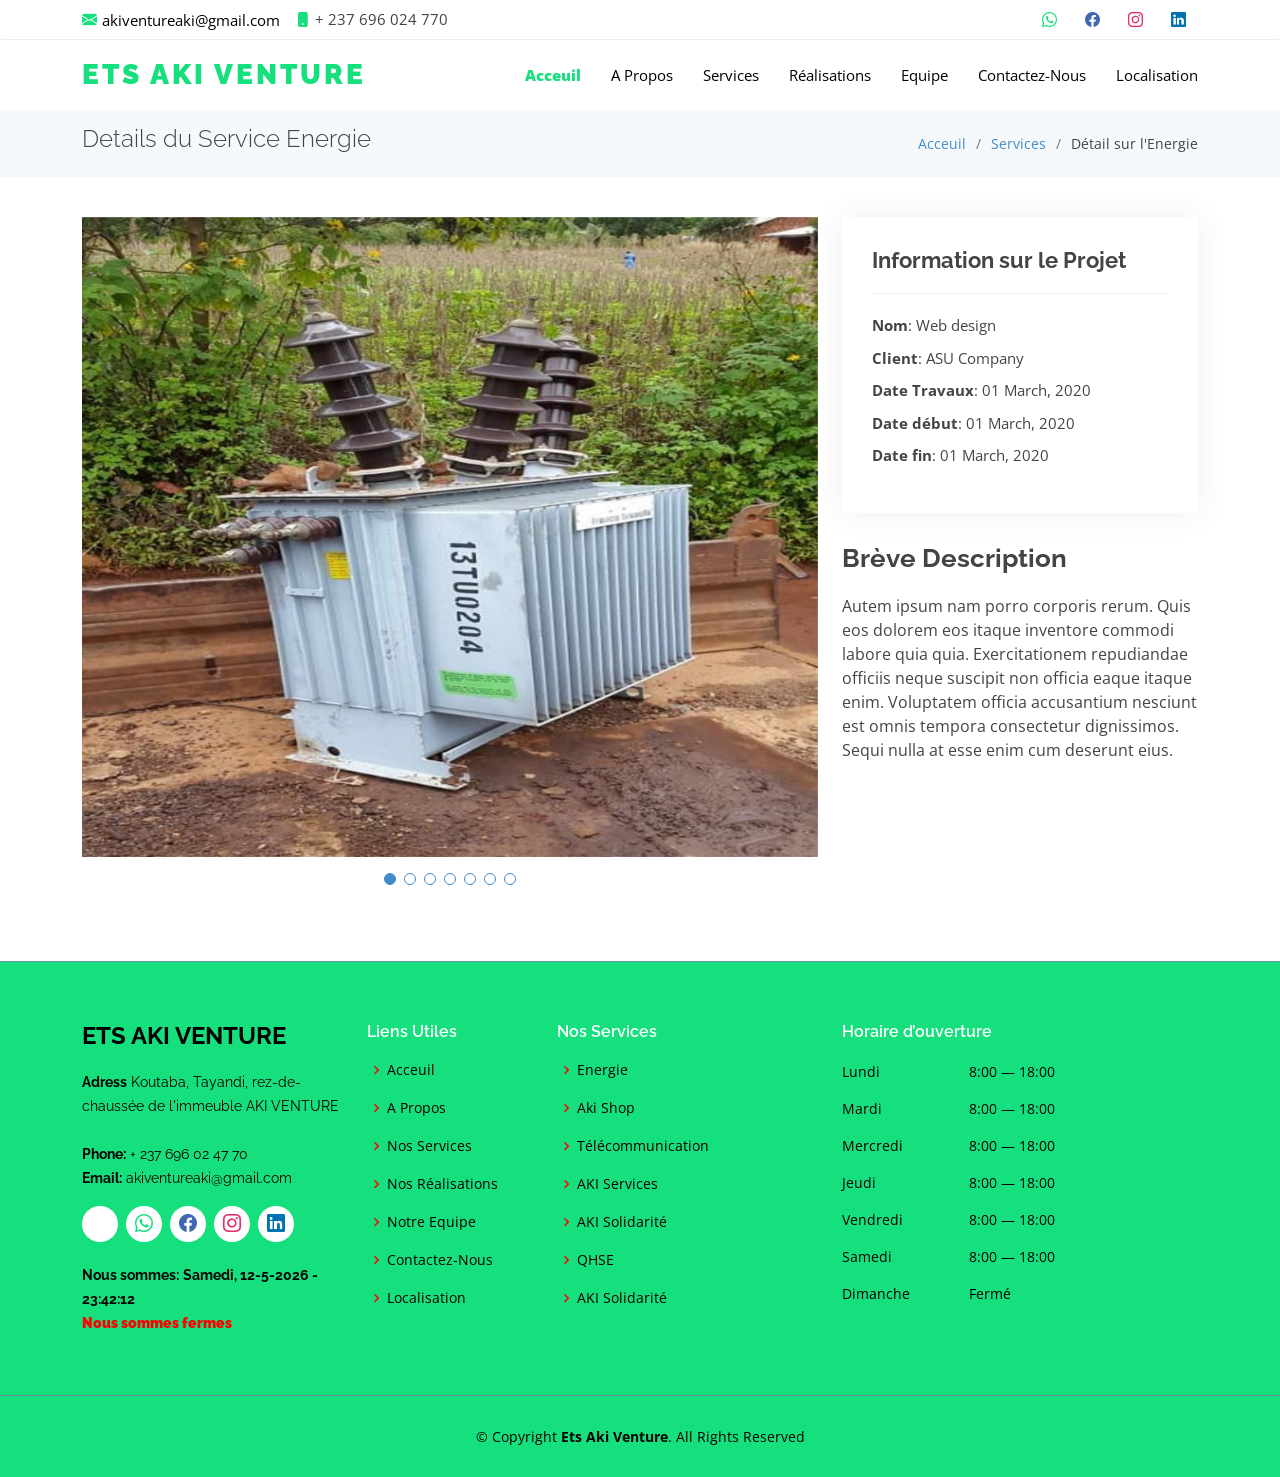
==== portfolio-details.html @ 8163f85f "Version 1 : First commit to initialise the projct to the repository" ====
<!DOCTYPE html>
<html lang="en">

<head>
  <meta charset="utf-8">
  <meta content="width=device-width, initial-scale=1.0" name="viewport">

  <title>Portfolio Details - Mamba Bootstrap Template</title>
  <meta content="" name="description">
  <meta content="" name="keywords">

  <!-- Favicons -->
  <link href="assets/img/favicon.png" rel="icon">
  <link href="assets/img/apple-touch-icon.png" rel="apple-touch-icon">

  <!-- Google Fonts -->
  <link href="https://fonts.googleapis.com/css?family=Open+Sans:300,300i,400,400i,600,600i,700,700i|Raleway:300,300i,400,400i,600,600i,700,700i,900" rel="stylesheet">

  <!-- Vendor CSS Files -->
  <link href="assets/vendor/animate.css/animate.min.css" rel="stylesheet">
  <link href="assets/vendor/aos/aos.css" rel="stylesheet">
  <link href="assets/vendor/bootstrap/css/bootstrap.min.css" rel="stylesheet">
  <link href="assets/vendor/bootstrap-icons/bootstrap-icons.css" rel="stylesheet">
  <link href="assets/vendor/boxicons/css/boxicons.min.css" rel="stylesheet">
  <link href="assets/vendor/glightbox/css/glightbox.min.css" rel="stylesheet">
  <link href="assets/vendor/swiper/swiper-bundle.min.css" rel="stylesheet">

  <!-- Template Main CSS File -->
  <link href="assets/css/style.css" rel="stylesheet">

  <!-- =======================================================
  * Template Name: Mamba
  * Updated: Jul 27 2023 with Bootstrap v5.3.1
  * Template URL: https://bootstrapmade.com/mamba-one-page-bootstrap-template-free/
  * Author: BootstrapMade.com
  * License: https://bootstrapmade.com/license/
  ======================================================== -->
</head>

<body>

<!-- ======= Top Bar ======= -->
<section id="topbar" class="d-flex align-items-center">
  <div class="container d-flex justify-content-center justify-content-md-between">
    <div class="contact-info d-flex align-items-center">
      <i class="bi bi-envelope-fill"></i><a href="mailto:akiventureaki@gmail.com">akiventureaki@gmail.com</a>
      <i class="bi bi-phone-fill phone-icon"></i>+ 237 696 024 770
    </div>
    <div class="social-links d-none d-md-block">
      <a href="https://wa.me/2376960247708" class="whatsapp"><i class="bi bi-whatsapp"></i></a>
      <a href="https://web.facebook.com/profile.php?id=100063569242002&_rdc=1&_rdr" class="facebook"><i class="bi bi-facebook"></i></a>
      <a href="#" class="instagram"><i class="bi bi-instagram"></i></a>
      <a href="https://www.linkedin.com/in/ibrahim-abdoulkadiri-b8015a106/?originalSubdomain=cm" class="linkedin"><i class="bi bi-linkedin"></i></i></a>
    </div>
  </div>
</section>

<!-- ======= Header ======= -->
<header id="header" class="d-flex align-items-center">
  <div class="container d-flex align-items-center">

    <div class="logo me-auto">
      <h1><a href="index.html">ETS AKI VENTURE</a></h1>
      <!-- Uncomment below if you prefer to use an image logo -->
      <!-- <a href="index.html"><img src="assets/img/logo.png" alt="" class="img-fluid"></a>-->
    </div>

    <nav id="navbar" class="navbar">
      <ul>
        <li><a class="nav-link scrollto active" href="index.html#hero">Acceuil</a></li>
        <li><a class="nav-link scrollto" href="index.html#about">A Propos</a></li>
        <li><a class="nav-link scrollto" href="index.html#services">Services</a></li>
        <li><a class="nav-link scrollto" href="index.html#portfolio">Réalisations</a></li>
        <li><a class="nav-link scrollto" href="index.html#team">Equipe</a></li>
        <li><a class="nav-link scrollto" href="index.html#contact">Contactez-Nous</a></li>
        <li><a class="nav-link scrollto" href="index.html#localisation">Localisation</a></li>
      </ul>
      <i class="bi bi-list mobile-nav-toggle"></i>
    </nav><!-- .navbar -->

  </div>
</header><!-- End Header -->

  <main id="main">

    <!-- ======= Breadcrumbs Section ======= -->
    <section class="breadcrumbs">
      <div class="container">

        <div class="d-flex justify-content-between align-items-center">
          <h2>Details du Service Energie</h2>
          <ol>
            <li><a href="index.html#hero">Acceuil</a></li>
            <li><a href="index.html#services">Services</a></li>
            <li>Détail sur l'Energie</li>
          </ol>
        </div>

      </div>
    </section><!-- Breadcrumbs Section -->

    <!-- ======= Portfolio Details Section ======= -->
    <section id="portfolio-details" class="portfolio-details">
      <div class="container" data-aos="fade-up">

        <div class="row gy-4">

          <div class="col-lg-8">
            <div class="portfolio-details-slider swiper">
              <div class="swiper-wrapper align-items-center">

                <div class="swiper-slide">
                  <img src="assets/img/details/elect7.jpg" alt="">
                </div>

                <div class="swiper-slide">
                  <img src="assets/img/details/elect1.jpg" alt="">
                </div>

                <div class="swiper-slide">
                  <img src="assets/img/details/elect2.jpg" alt="">
                </div>

                <div class="swiper-slide">
                  <img src="assets/img/details/elect3.jpg" alt="">
                </div>

                <div class="swiper-slide">
                  <img src="assets/img/details/elect4.jpg" alt="">
                </div>

                <div class="swiper-slide">
                  <img src="assets/img/details/elect5.jpg" alt="">
                </div>

                <div class="swiper-slide">
                  <img src="assets/img/details/elect6.jpg" alt="">
                </div>

              </div>
              <div class="swiper-pagination"></div>
            </div>
          </div>

          <div class="col-lg-4">
            <div class="portfolio-info">
              <h3>Information sur le Projet</h3>
              <ul>
                <li><strong>Nom</strong>: Web design</li>
                <li><strong>Client</strong>: ASU Company</li>
                <li><strong>Date Travaux</strong>: 01 March, 2020</li>
                <li><strong>Date début</strong>: 01 March, 2020</li>
                <li><strong>Date fin</strong>: 01 March, 2020</li>
              </ul>
            </div>
            <div class="portfolio-description">
              <h2>Brève Description</h2>
              <p>
                Autem ipsum nam porro corporis rerum. Quis eos dolorem eos itaque inventore commodi labore quia quia. Exercitationem repudiandae officiis neque suscipit non officia eaque itaque enim. Voluptatem officia accusantium nesciunt est omnis tempora consectetur dignissimos. Sequi nulla at esse enim cum deserunt eius.
              </p>
            </div>
          </div>

        </div>

      </div>
    </section><!-- End Portfolio Details Section -->

  </main><!-- End #main -->

<!-- ======= Footer ======= -->
<footer id="footer">
  <div class="footer-top">
    <div class="container">
      <div class="row">

        <div class="col-lg-3 col-md-6 footer-info">
          <h3>ETS AKI VENTURE</h3>
          <p>
            <strong>Adress</strong> Koutaba, Tayandi, rez-de-chaussée de l'immeuble AKI VENTURE<br><br>
            <strong>Phone:</strong> + 237 696 02 47 70<br>
            <strong>Email:</strong> akiventureaki@gmail.com<br>
          </p>
          <div class="social-links mt-3">
            <a href="#" class="twitter"><i class="bx bxl-iconpark-security"></i></a>
            <a href="https://wa.me/2376960247708" class="whatsapp"><i class="bi bi-whatsapp"></i></a>
            <a href="https://web.facebook.com/profile.php?id=100063569242002&_rdc=1&_rdr" class="facebook"><i class="bi bi-facebook"></i></a>
            <a href="#" class="instagram"><i class="bi bi-instagram"></i></a>
            <a href="https://www.linkedin.com/in/ibrahim-abdoulkadiri-b8015a106/?originalSubdomain=cm" class="linkedin"><i class="bi bi-linkedin"></i></i></a>
          </div></br>


          <div class="social-links d-none d-md-block">
            
          </div>



          <p>
            <strong>Nous sommes:</strong> <span id='ct' style="font-weight: 700;"></span></b>
            <span id='status' style="font-weight: 900;"></span>
        </p>
        </div>

        <div class="col-lg-2 col-md-6 footer-links">
          <h4>Liens Utiles</h4>
          <ul>
            <li><i class="bx bx-chevron-right"></i> <a href="#hero">Acceuil</a></li>
            <li><i class="bx bx-chevron-right"></i> <a href="#about">A Propos</a></li>
            <li><i class="bx bx-chevron-right"></i> <a href="#services">Nos Services</a></li>
            <li><i class="bx bx-chevron-right"></i> <a href="#portfolio">Nos Réalisations</a></li>
            <li><i class="bx bx-chevron-right"></i> <a href="#team">Notre Equipe</a></li>
            <li><i class="bx bx-chevron-right"></i> <a href="#contact">Contactez-Nous</a></li>
            <li><i class="bx bx-chevron-right"></i> <a href="#localisation">Localisation</a></li>
          </ul>
        </div>

        <div class="col-lg-3 col-md-6 footer-links">
          <h4>Nos Services</h4>
          <ul>
            <li><i class="bx bx-chevron-right"></i> <a href="#services">Energie</a></li>
            <li><i class="bx bx-chevron-right"></i> <a href="#services">Aki Shop</a></li>
            <li><i class="bx bx-chevron-right"></i> <a href="#services">Télécommunication</a></li>
            <li><i class="bx bx-chevron-right"></i> <a href="#services">AKI Services</a></li>
            <li><i class="bx bx-chevron-right"></i> <a href="#services">AKI Solidarité</a></li>
            <li><i class="bx bx-chevron-right"></i> <a href="#services">QHSE</a></li>
            <li><i class="bx bx-chevron-right"></i> <a href="#services">AKI Solidarité</a></li>
          </ul>
        </div>

        <div class="col-lg-4 col-md-6 footer-horaire">
          <h4>Horaire d’ouverture</h4>
          <div class="row">
            <div class="col-4 col-sm-4 col-md-4 col-lg-4">
                <p>Lundi</p>
                <p>Mardi</p>
                <p>Mercredi</p>
                <p>Jeudi</p>
                <p>Vendredi</p>
                <p>Samedi</p>
                <p>Dimanche</p>

            </div>
            <div class="col-8 col-sm-8 col-md-8 col-lg-8">
                <p>8:00 — 18:00</p>
                <p>8:00 — 18:00</p>
                <p>8:00 — 18:00</p>
                <p>8:00 — 18:00</p>
                <p>8:00 — 18:00</p>
                <p>8:00 — 18:00</p>
                <p>Fermé</p>
            </div>
        </div>

        </div>

      </div>
    </div>
  </div>

  <div class="container">
    <div class="copyright">
      &copy; Copyright <strong><span>Ets Aki Venture</span></strong>. All Rights Reserved
    </div>
    
  </div>
</footer><!-- End Footer -->

  <a href="#" class="back-to-top d-flex align-items-center justify-content-center"><i class="bi bi-arrow-up-short"></i></a>

  <!-- Vendor JS Files -->
  <script src="assets/vendor/purecounter/purecounter_vanilla.js"></script>
  <script src="assets/vendor/aos/aos.js"></script>
  <script src="assets/vendor/bootstrap/js/bootstrap.bundle.min.js"></script>
  <script src="assets/vendor/glightbox/js/glightbox.min.js"></script>
  <script src="assets/vendor/isotope-layout/isotope.pkgd.min.js"></script>
  <script src="assets/vendor/swiper/swiper-bundle.min.js"></script>
  <script src="assets/vendor/php-email-form/validate.js"></script>

  <!-- Template Main JS File -->
  <script src="assets/js/main.js"></script>

</body>

</html>
---- assets/css/style.css ----
/**
* Template Name: Mamba
* Updated: Jul 27 2023 with Bootstrap v5.3.1
* Template URL: https://bootstrapmade.com/mamba-one-page-bootstrap-template-free/
* Author: BootstrapMade.com
* License: https://bootstrapmade.com/license/
*/

/*--------------------------------------------------------------
# General
--------------------------------------------------------------*/
body {
  font-family: "Open Sans", sans-serif;
  color: #444;
}

a {
  color: #428bca;
  text-decoration: none;
}

a:hover {
  color: #9eccf4;
  text-decoration: none;
}

h1,
h2,
h3,
h4,
h5,
h6,
.font-primary {
  font-family: "Raleway", sans-serif;
}


/*--------------------------------------------------------------
# Back to top button
--------------------------------------------------------------*/
.back-to-top {
  position: fixed;
  visibility: hidden;
  opacity: 0;
  right: 15px;
  bottom: 15px;
  z-index: 99999;
  background: #16DF7E;
  width: 40px;
  height: 40px;
  border-radius: 4px;
  transition: all 0.4s;
}

.back-to-top i {
  font-size: 24px;
  color: #fff;
  line-height: 0;
}

.back-to-top:hover {
  background: #629fd3;
  color: #fff;
}

.back-to-top.active {
  visibility: visible;
  opacity: 1;
}

/*--------------------------------------------------------------
# Disable aos animation delay on mobile devices
--------------------------------------------------------------*/
@media screen and (max-width: 768px) {
  [data-aos-delay] {
    transition-delay: 0 !important;
  }
}

/*--------------------------------------------------------------
# Top Bar
--------------------------------------------------------------*/
#topbar {
  background: #fff;
  border-bottom: 1px solid #eee;
  font-size: 15px;
  height: 40px;
  padding: 0;
}

#topbar .contact-info a {
  line-height: 0;
  color: #000000;
  transition: 0.3s;
}

#topbar .contact-info a:hover {
  color: #428bca;
}

#topbar .contact-info i {
  color: #16DF7E;
  line-height: 0;
  margin-right: 5px;
}

#topbar .contact-info .phone-icon {
  margin-left: 15px;
}

#topbar .social-links a {
  padding: 4px 12px;
  display: inline-block;
  line-height: 1px;
  transition: 0.3s;
}


#topbar .social-links a .bi-whatsapp{
  color: #16DF7E;
}

#topbar .social-links a .bi-facebook{
  color: #4267B2;
}

#topbar .social-links a .bi-linkedin{
  color: #0072b1;
}

#topbar .social-links a .bi-instagram{
  color: #E1306C;
}
#topbar .social-links a:hover i{
  color: #428bca;
}

/*--------------------------------------------------------------
# Header
--------------------------------------------------------------*/
#header {
  height: 70px;
  background: #fff;
  z-index: 997;
  box-shadow: 0px 5px 15px 0px rgba(0, 0, 0, 0.06);
}

#header .logo h1 {
  font-size: 28px;
  margin: 0;
  padding: 10px 0;
  line-height: 1;
  font-weight: 900;
  letter-spacing: 3px;
  text-transform: uppercase;
}

#header .logo h1 a,
#header .logo h1 a:hover {
  color: #16DF7E;
  text-decoration: none;
}

#header .logo img {
  padding: 0;
  margin: 0;
  max-height: 40px;
}

.scrolled-offset {
  margin-top: 70px;
}

/*--------------------------------------------------------------
# Navigation Menu
--------------------------------------------------------------*/
/**
* Desktop Navigation 
*/
.navbar {
  padding: 0;
}

.navbar ul {
  margin: 0;
  padding: 0;
  display: flex;
  list-style: none;
  align-items: center;
}

.navbar li {
  position: relative;
}

.navbar a,
.navbar a:focus {
  display: flex;
  align-items: center;
  justify-content: space-between;
  padding: 10px 0 10px 30px;
  font-family: "Open Sans", sans-serif;
  font-size: 15px;
  color: black;
  white-space: nowrap;
  transition: 0.3s;
}

.navbar a i,
.navbar a:focus i {
  font-size: 12px;
  line-height: 0;
  margin-left: 5px;
}

.navbar a:hover,
.navbar .active,
.navbar .active:focus,
.navbar li:hover>a {
  color: #16DF7E;
  font-weight: 900;
}

.navbar .dropdown ul {
  display: block;
  position: absolute;
  left: 14px;
  top: 100%;
  margin: 0;
  padding: 10px 0;
  z-index: 99;
  opacity: 0;
  visibility: hidden;
  background: #fff;
  box-shadow: 0px 0px 30px rgba(127, 137, 161, 0.25);
  transition: 0.3s;
}

.navbar .dropdown ul li {
  min-width: 200px;
}

.navbar .dropdown ul a {
  padding: 10px 20px;
  text-transform: none;
}

.navbar .dropdown ul a i {
  font-size: 12px;
}

.navbar .dropdown ul a:hover,
.navbar .dropdown ul .active:hover,
.navbar .dropdown ul li:hover>a {
  color: #428bca;
}

.navbar .dropdown:hover>ul {
  opacity: 1;
  visibility: visible;
}

.navbar .dropdown .dropdown ul {
  top: 0;
  left: calc(100% - 30px);
  visibility: hidden;
}

.navbar .dropdown .dropdown:hover>ul {
  opacity: 1;
  top: 0;
  left: 100%;
  visibility: visible;
}

@media (max-width: 1366px) {
  .navbar .dropdown .dropdown ul {
    left: -90%;
  }

  .navbar .dropdown .dropdown:hover>ul {
    left: -100%;
  }
  #header .navbar .active,
  #header .navbar .active:focus{
    color: #16DF7E;
  }
}

/**
* Mobile Navigation 
*/
.mobile-nav-toggle {
  color: #1f3548;
  font-size: 28px;
  cursor: pointer;
  display: none;
  line-height: 0;
  transition: 0.5s;
}

.mobile-nav-toggle.bi-x {
  color: #fff;
}

@media (max-width: 991px) {
  .mobile-nav-toggle {
    display: block;
  }

  .navbar ul {
    display: none;
  }
}

.navbar-mobile {
  position: fixed;
  overflow: hidden;
  top: 0;
  right: 0;
  left: 0;
  bottom: 0;
  background: rgba(31, 53, 72, 0.9);
  transition: 0.3s;
  z-index: 998;
}

.navbar-mobile .mobile-nav-toggle {
  position: absolute;
  top: 15px;
  right: 15px;
}

.navbar-mobile ul {
  display: block;
  position: absolute;
  top: 55px;
  right: 15px;
  bottom: 15px;
  left: 15px;
  padding: 10px 0;
  background-color: #fff;
  overflow-y: auto;
  transition: 0.3s;
}

.navbar-mobile a,
.navbar-mobile a:focus {
  padding: 10px 20px;
  font-size: 15px;
  color: #1f3548;
}

.navbar-mobile a:hover,
.navbar-mobile .active,
.navbar-mobile li:hover>a {
  color: #428bca;
}

.navbar-mobile .getstarted,
.navbar-mobile .getstarted:focus {
  margin: 15px;
}

.navbar-mobile .dropdown ul {
  position: static;
  display: none;
  margin: 10px 20px;
  padding: 10px 0;
  z-index: 99;
  opacity: 1;
  visibility: visible;
  background: #fff;
  box-shadow: 0px 0px 30px rgba(127, 137, 161, 0.25);
}

.navbar-mobile .dropdown ul li {
  min-width: 200px;
}

.navbar-mobile .dropdown ul a {
  padding: 10px 20px;
}

.navbar-mobile .dropdown ul a i {
  font-size: 12px;
}

.navbar-mobile .dropdown ul a:hover,
.navbar-mobile .dropdown ul .active:hover,
.navbar-mobile .dropdown ul li:hover>a {
  color: #428bca;
}

.navbar-mobile .dropdown>.dropdown-active {
  display: block;
}

/*--------------------------------------------------------------
# Hero Section
--------------------------------------------------------------*/
#hero {
  width: 100%;
  height: calc(100vh - 110px);
  padding: 0;
  overflow: hidden;
  background: #000;
}

#hero .carousel-item {
  width: 100%;
  height: calc(100vh - 110px);
  background-size: cover;
  background-position: top right;
  background-repeat: no-repeat;
  overflow: hidden;
}

#hero .carousel-item::before {
  content: "";
  background-color: rgba(13, 30, 45, 0.6);
  position: absolute;
  height: 100%;
  width: 100%;
  top: 0;
  right: 0;
  left: 0;
  bottom: 0;
  overflow: hidden;
}

#hero .carousel-container {
  display: flex;
  justify-content: center;
  align-items: center;
  position: absolute;
  bottom: 0;
  top: 0;
  left: 0;
  right: 0;
  overflow: hidden;
}

#hero .carousel-content {
  text-align: left;
}

@media (max-width: 992px) {

  #hero,
  #hero .carousel-item {
    height: calc(100vh - 70px);
  }

  #hero .carousel-content.container {
    padding: 0 50px;
  }
}

#hero h2 {
  /*color: #fff; default color */
  color: #16DF7E;
  margin-bottom: 30px;
  font-size: 48px;
  font-weight: 800;
}

#hero p {
  width: 80%;
  animation-delay: 0.4s;
  color: #fff;
}

#hero .carousel-inner .carousel-item {
  transition-property: opacity;
  background-position: center top;
}

#hero .carousel-inner .carousel-item,
#hero .carousel-inner .active.carousel-item-start,
#hero .carousel-inner .active.carousel-item-end {
  opacity: 0;
}

#hero .carousel-inner .active,
#hero .carousel-inner .carousel-item-next.carousel-item-start,
#hero .carousel-inner .carousel-item-prev.carousel-item-end {
  opacity: 1;
  transition: 0.5s;
}

#hero .carousel-inner .carousel-item-next,
#hero .carousel-inner .carousel-item-prev,
#hero .carousel-inner .active.carousel-item-start,
#hero .carousel-inner .active.carousel-item-end {
  left: 0;
  transform: translate3d(0, 0, 0);
}

#hero .carousel-control-prev,
#hero .carousel-control-next {
  width: 10%;
}

#hero .carousel-control-next-icon,
#hero .carousel-control-prev-icon {
  background: none;
  font-size: 48px;
  line-height: 1;
  width: auto;
  height: auto;
}

#hero .carousel-indicators li {
  list-style-type: none;
  cursor: pointer;
}

#hero .btn-get-started {
  font-family: "Raleway", sans-serif;
  font-weight: 500;
  font-size: 14px;
  letter-spacing: 1px;
  display: inline-block;
  padding: 12px 32px;
  border-radius: 5px;
  transition: 0.5s;
  line-height: 1;
  margin: 10px;
  color: #fff;
  animation-delay: 0.8s;
  border: 0;
  /*
  background: #428bca; principal display 
  */
  background: #16DF7E;
}

#hero .btn-get-started:hover {
  background: #1c5c93;
}

@media (max-width: 768px) {
  #hero h2 {
    font-size: 28px;
  }
}

@media (max-height: 500px) {

  #hero,
  #hero .carousel-item {
    height: 120vh;
  }
}

@media (min-width: 1024px) {
  #hero p {
    width: 60%;
  }

  #hero .carousel-control-prev,
  #hero .carousel-control-next {
    width: 5%;
  }
}

/*--------------------------------------------------------------
# Sections General
--------------------------------------------------------------*/
section {
  padding: 60px 0;
  overflow: hidden;
}

.section-bg {
  background-color: #f5f9fc;
}

.section-title {
  text-align: center;
  padding-bottom: 30px;
}

.section-title h2 {
  font-size: 32px;
  font-weight: 900;
  margin-bottom: 20px;
  padding-bottom: 0;
  color: #16DF7E;
}

.section-title p {
  margin-bottom: 0;
}

/*--------------------------------------------------------------
# Breadcrumbs
--------------------------------------------------------------*/
.breadcrumbs {
  padding: 15px 0;
  background-color: #f5f9fc;
  min-height: 40px;
}

.breadcrumbs h2 {
  font-size: 24px;
  font-weight: 300;
}

.breadcrumbs ol {
  display: flex;
  flex-wrap: wrap;
  list-style: none;
  padding: 0;
  margin: 0;
  font-size: 14px;
}

.breadcrumbs ol li+li {
  padding-left: 10px;
}

.breadcrumbs ol li+li::before {
  display: inline-block;
  padding-right: 10px;
  color: #6c757d;
  content: "/";
}

@media (max-width: 768px) {
  .breadcrumbs .d-flex {
    display: block !important;
  }

  .breadcrumbs ol {
    display: block;
  }

  .breadcrumbs ol li {
    display: inline-block;
  }
}

/*--------------------------------------------------------------
# About Us
--------------------------------------------------------------*/
.about {
  padding-bottom: 30px;
}

.about .container {
  box-shadow: 0 5px 25px 0 rgba(214, 215, 216, 0.6);
}

.about .video-box img {
  padding: 15px 0;
}

.about .section-title p {
  text-align: left;
  font-style: italic;
  color: #666;
}

.about .about-content {
  padding: 40px;
}

.about .icon-box+.icon-box {
  margin-top: 40px;
}

.about .icon-box .icon {
  float: left;
  display: flex;
  align-items: center;
  justify-content: center;
  width: 72px;
  height: 72px;
  background: #f1f7fb;
  border-radius: 6px;
  transition: 0.5s;
}

.about .icon-box .icon i {
  /*color: #428bca; default representation*/
  color: #16DF7E;
  font-size: 32px;
}

.about .icon-box:hover .icon {
  background: #428bca;
}

.about .icon-box:hover .icon i {
  color: #fff;
}

.about .icon-box .title {
  margin-left: 95px;
  font-weight: 700;
  margin-bottom: 10px;
  font-size: 18px;
  text-transform: uppercase;
}

.about .icon-box .title a {
  /*color: #343a40; default representation*/
  color: #16DF7E;
  transition: 0.3s;
}

.about .icon-box .title a:hover {
  color: #428bca;
}

.about .icon-box .description {
  margin-left: 95px;
  line-height: 24px;
  font-size: 14px;
}

.about .video-box {
  position: relative;
}

.about .play-btn {
  width: 94px;
  height: 94px;
  background: radial-gradient(#428bca 50%, rgba(66, 139, 202, 0.4) 52%);
  border-radius: 50%;
  display: block;
  position: absolute;
  left: calc(50% - 47px);
  top: calc(50% - 47px);
  overflow: hidden;
}

.about .play-btn::after {
  content: "";
  position: absolute;
  left: 50%;
  top: 50%;
  transform: translateX(-40%) translateY(-50%);
  width: 0;
  height: 0;
  border-top: 10px solid transparent;
  border-bottom: 10px solid transparent;
  border-left: 15px solid #fff;
  z-index: 100;
  transition: all 400ms cubic-bezier(0.55, 0.055, 0.675, 0.19);
}

.about .play-btn::before {
  content: "";
  position: absolute;
  width: 120px;
  height: 120px;
  animation-delay: 0s;
  animation: pulsate-btn 2s;
  animation-direction: forwards;
  animation-iteration-count: infinite;
  animation-timing-function: steps;
  opacity: 1;
  border-radius: 50%;
  border: 5px solid rgba(66, 139, 202, 0.7);
  top: -15%;
  left: -15%;
  background: rgba(198, 16, 0, 0);
}

.about .play-btn:hover::after {
  border-left: 15px solid #428bca;
  transform: scale(20);
}

.about .play-btn:hover::before {
  content: "";
  position: absolute;
  left: 50%;
  top: 50%;
  transform: translateX(-40%) translateY(-50%);
  width: 0;
  height: 0;
  border: none;
  border-top: 10px solid transparent;
  border-bottom: 10px solid transparent;
  border-left: 15px solid #fff;
  z-index: 200;
  animation: none;
  border-radius: 0;
}

@keyframes pulsate-btn {
  0% {
    transform: scale(0.6, 0.6);
    opacity: 1;
  }

  100% {
    transform: scale(1, 1);
    opacity: 0;
  }
}

/*--------------------------------------------------------------
# About Lists
--------------------------------------------------------------*/
.about-lists {
  padding: 40px;
}

.about-lists .row {
  overflow: hidden;
}

.about-lists .content-item {
  padding: 40px;
  border-left: 1px solid #d9e8f4;
  border-bottom: 1px solid #d9e8f4;
  margin: -1px;
}

.about-lists .content-item span {
  display: block;
  font-size: 24px;
  font-weight: 400;
  color: #9eccf4;
}

.about-lists .content-item h4 {
  text-transform: uppercase;
  font-size: 18px;
  font-weight: 700;
  padding: 0;
  margin: 20px 0;
  color: #16DF7E;
}

.about-lists .content-item p {
  color: black;
  font-size: 15px;
  margin: 0;
  padding: 0;
}

@media (max-width: 768px) {
  .about-lists .content-item {
    padding: 40px 0;
  }
}

/*--------------------------------------------------------------
# Moment fort
--------------------------------------------------------------*/
.momentFort .map {
    width: 100%;
    height: 567px;
    background: #ffffff;
    box-shadow: rgba(0,0,0,0.35) 0 5px 15px;
}
.momentFort .map iframe{
    width: 100%;
    height: 100%;
    border: none;
}

/*--------------------------------------------------------------
# Counts
--------------------------------------------------------------*/
.counts {
  padding-bottom: 30px;
}

.counts .count-box {
  box-shadow: 0px 0 16px rgba(0, 0, 0, 0.1);
  padding: 30px;
  background: #fff;
  margin-bottom: 30px;
}

.counts .count-box i {
  display: block;
  font-size: 64px;
  margin-bottom: 15px;
}

.counts .count-box span {
  font-size: 42px;
  display: block;
  font-weight: 700;
  /*color: #1c5c93; default color*/
  color: #16DF7E;
}

.counts .count-box p {
  padding: 0;
  margin: 0;
  font-family: "Raleway", sans-serif;
  font-size: 14px;
}

/*--------------------------------------------------------------
# Services
--------------------------------------------------------------*/
.services {
  padding-bottom: 30px;
}

.services .text-start {
  list-style-type: none;
}

.services .text-start li{
  text-indent: -12px;
}

.services .text-start i{
  color: #16DF7E;
}

.services .icon-box {
  margin-bottom: 20px;
  text-align: center;
}

.services .icon a{
  display: inline-flex;
  justify-content: center;
  align-items: center;
  width: 80px;
  height: 80px;
  margin-bottom: 20px;
  background: #fff;
  border-radius: 50%;
  transition: 0.5s;
  /*color: #428bca;default color*/
  color: #16DF7E;
  box-shadow: 0px 0 25px rgba(0, 0, 0, 0.15);
  overflow: hidden;
}

.services .icon a i {
  font-size: 36px;
  line-height: 0;
}

.services .icon-box:hover .icon a{
  color: #428bca;
  box-shadow: 0px 0 30px rgba(66, 139, 202, 0.5);
}

.services .title {
  font-weight: 600;
  margin-bottom: 15px;
  font-size: 18px;
  position: relative;
  padding-bottom: 15px;
}

.services .title a {
  color: #444;
  transition: 0.3s;
}

.services .title a:hover {
  color: #428bca;
}

.services .title::after {
  content: "";
  position: absolute;
  display: block;
  width: 50px;
  height: 2px;
  background: #16DF7E;
  bottom: 0;
  left: calc(50% - 25px);
}

.services .description {
  line-height: 24px;
  font-size: 14px;
}


/*--------------------------------------------------------------
# Our Portfolio
--------------------------------------------------------------*/
.portfolio .portfolio-item {
  margin-bottom: 30px;
}

.portfolio #portfolio-flters {
  padding: 0;
  margin: 0 0 35px 0;
  list-style: none;
  text-align: center;
}

.portfolio #portfolio-flters li {
  cursor: pointer;
  margin: 0 15px 15px 0;
  display: inline-block;
  padding: 10px 20px;
  font-size: 12px;
  line-height: 20px;
  color: #444;
  border-radius: 4px;
  text-transform: uppercase;
  background: #fff;
  margin-bottom: 5px;
  transition: all 0.3s ease-in-out;
}

.portfolio #portfolio-flters li:hover,
.portfolio #portfolio-flters li.filter-active {
  background: #16DF7E;
  color: #fff;
}

.portfolio #portfolio-flters li:last-child {
  margin-right: 0;
}

.portfolio .portfolio-wrap {
  box-shadow: 0px 2px 12px rgba(0, 0, 0, 0.08);
  transition: 0.3s;
  position: relative;
  overflow: hidden;
}

.portfolio .portfolio-wrap img {
  transition: 0.3s;
  width: 100%;
  height: 450px;
}

.portfolio .portfolio-wrap .portfolio-info {
  display: flex;
  justify-content: center;
  align-items: center;
  flex-direction: column;
  opacity: 0;
  position: absolute;
  bottom: 0;
  top: 0;
  left: 0;
  right: 0;
  transition: 0.3s;
  text-align: center;
  background: rgba(31, 53, 72, 0.6);
  padding-bottom: 30px;
}

.portfolio .portfolio-wrap .portfolio-info h4 {
  font-size: 20px;
  color: #fff;
  font-weight: 600;
}

.portfolio .portfolio-wrap .portfolio-info p {
  color: #fff;
  font-size: 14px;
  text-transform: uppercase;
}

.portfolio .portfolio-wrap .portfolio-info a {
  color: #428bca;
  margin: 0 4px;
  line-height: 0;
  background-color: #fff;
  border-radius: 50px;
  text-align: center;
  width: 36px;
  height: 36px;
  display: inline-flex;
  align-items: center;
  justify-content: center;
  transition: 0.3s;
}

.portfolio .portfolio-wrap .portfolio-info a i {
  font-size: 22px;
  line-height: 0;
}

.portfolio .portfolio-wrap .portfolio-info a:hover {
  background: #428bca;
  color: #fff;
}

.portfolio .portfolio-wrap:hover {
  box-shadow: 0px 4px 14px rgba(0, 0, 0, 0.16);
}

.portfolio .portfolio-wrap:hover .portfolio-info {
  opacity: 1;
  padding-bottom: 0;
}

.portfolio .portfolio-wrap:hover img {
  transform: scale(1.1);
}

/*--------------------------------------------------------------
# Portfolio Details
--------------------------------------------------------------*/
.portfolio-details {
  padding-top: 40px;
}

.portfolio-details .portfolio-details-slider img {
  max-width: 100%;
  max-height: 100%;
  margin: auto;
  display: block;
  width: 100%;
  height: 640px;
  cursor: pointer;
}

.portfolio-details .portfolio-details-slider .swiper-pagination {
  margin-top: 20px;
  position: relative;
}

.portfolio-details .portfolio-details-slider .swiper-pagination .swiper-pagination-bullet {
  width: 12px;
  height: 12px;
  background-color: #fff;
  opacity: 1;
  border: 1px solid #428bca;
}

.portfolio-details .portfolio-details-slider .swiper-pagination .swiper-pagination-bullet-active {
  background-color: #428bca;
}

.portfolio-details .portfolio-info {
  padding: 30px;
  box-shadow: 0px 0 30px rgba(31, 53, 72, 0.08);
}

.portfolio-details .portfolio-info h3 {
  font-size: 22px;
  font-weight: 700;
  margin-bottom: 20px;
  padding-bottom: 20px;
  border-bottom: 1px solid #eee;
}

.portfolio-details .portfolio-info ul {
  list-style: none;
  padding: 0;
  font-size: 15px;
}

.portfolio-details .portfolio-info ul li+li {
  margin-top: 10px;
}

.portfolio-details .portfolio-description {
  padding-top: 30px;
}

.portfolio-details .portfolio-description h2 {
  font-size: 26px;
  font-weight: 700;
  margin-bottom: 20px;
}

.portfolio-details .portfolio-description p {
  padding: 0;
}

/*--------------------------------------------------------------
# Our Team
--------------------------------------------------------------*/
.team {
  background: #fff;
  padding: 60px 0 30px 0;
}

.team .member {
  text-align: center;
  margin-bottom: 80px;
  position: relative;
}

.team .member .pic {
  border-radius: 4px;
  overflow: hidden;
}

.team .member img {
  transition: all ease-in-out 0.4s;
  width: 100%;
  height: 300px;
}

.team .member:hover img {
  transform: scale(1.1);
}

.team .member .member-info {
  position: absolute;
  bottom: -48px;
  left: 20px;
  right: 20px;
  background: linear-gradient(360deg, rgb(92, 118, 141) 0%, rgba(92, 118, 141, 0.9) 35%, rgba(140, 167, 191, 0.8) 100%);
  padding: 15px 0;
  border-radius: 4px;
}

.team .member h4 {
  font-weight: 700;
  margin-bottom: 10px;
  font-size: 16px;
  color: #fff;
  position: relative;
  padding-bottom: 10px;
}

.team .member h4::after {
  content: "";
  position: absolute;
  display: block;
  width: 50px;
  height: 1px;
  background: #fff;
  bottom: 0;
  left: calc(50% - 25px);
}

.team .member span {
  font-style: italic;
  display: block;
  font-size: 13px;
  color: #fff;
}

.team .member .social {
  margin-top: 15px;
}

.team .member .social a {
  transition: color 0.3s;
  color: #fff;
}

.team .member .social a:hover {
  color: #9eccf4;
}

.team .member .social i {
  font-size: 16px;
  margin: 0 2px;
}

@media (max-width: 992px) {
  .team .member {
    margin-bottom: 100px;
  }
}

/*--------------------------------------------------------------
# Localisation
--------------------------------------------------------------*/
.localisation .map {
  width: 100%;
  height: 500px;
  background: #ffffff;
  box-shadow: rgba(0,0,0,0.35) 0 5px 15px;
}
.localisation .map iframe{
  width: 100%;
  height: 100%;
  border: none;
}

/*--------------------------------------------------------------
# Contact Us
--------------------------------------------------------------*/
.contact .info-box {
  color: #444;
  text-align: center;
  box-shadow: 0 0 30px rgba(214, 215, 216, 0.6);
  padding: 20px 0 30px 0;
  margin-bottom: 30px;
  width: 100%;
}

.contact .info-box i {
  font-size: 32px;
  color: #16DF7E;
  border-radius: 50%;
  padding: 8px;
  border: 2px dotted #9eccf4;
}

.contact .info-box h3 {
  font-size: 20px;
  color: #666;
  font-weight: 700;
  margin: 10px 0;
}

.contact .info-box p {
  padding: 0;
  line-height: 24px;
  font-size: 14px;
  margin-bottom: 0;
}

.contact .php-email-form {
  box-shadow: 0 0 30px rgba(214, 215, 216, 0.6);
  padding: 30px;
}

.contact .php-email-form .error-message {
  display: none;
  color: #fff;
  background: #ed3c0d;
  text-align: left;
  padding: 15px;
  font-weight: 600;
}

.contact .php-email-form .error-message br+br {
  margin-top: 25px;
}

.contact .php-email-form .sent-message {
  display: none;
  color: #fff;
  background: #18d26e;
  text-align: center;
  padding: 15px;
  font-weight: 600;
}

.contact .php-email-form .loading {
  display: none;
  background: #fff;
  text-align: center;
  padding: 15px;
}

.contact .php-email-form .loading:before {
  content: "";
  display: inline-block;
  border-radius: 50%;
  width: 24px;
  height: 24px;
  margin: 0 10px -6px 0;
  border: 3px solid #18d26e;
  border-top-color: #eee;
  animation: animate-loading 1s linear infinite;
}

.contact .php-email-form .form-group {
  margin-bottom: 20px;
}

.contact .php-email-form input,
.contact .php-email-form textarea {
  border-radius: 0;
  box-shadow: none;
  font-size: 14px;
}

.contact .php-email-form input::focus,
.contact .php-email-form textarea::focus {
  background-color: #428bca;
}

.contact .php-email-form input {
  padding: 10px 15px;
}

.contact .php-email-form textarea {
  padding: 12px 15px;
}

.contact .php-email-form button[type=submit] {
  background: #16DF7E;
  border: 0;
  padding: 10px 30px;
  color: #fff;
  transition: 0.4s;
}

.contact .php-email-form button[type=submit]:hover {
  background: #629fd3;
}

@keyframes animate-loading {
  0% {
    transform: rotate(0deg);
  }

  100% {
    transform: rotate(360deg);
  }
}

/*--------------------------------------------------------------
# Footer
--------------------------------------------------------------*/

#footer {
  background: #16DF7E;
  padding: 0 0 30px 0;
  color: black;
  font-size: 14px;
}

#footer .footer-top {
  background: #16DF7E;
  border-top: 1px solid #768fa6;
  border-bottom: 1px solid #67839c;
  padding: 60px 0 30px 0;
}

#footer .footer-top .footer-info {
  margin-bottom: 30px;
}

#footer .footer-top .footer-info h3 {
  font-size: 24px;
  margin: 0 0 20px 0;
  padding: 2px 0 2px 0;
  line-height: 1;
  font-weight: 700;
}

#footer .footer-top .footer-info p {
  font-size: 14px;
  line-height: 24px;
  margin-bottom: 0;
  font-family: "Raleway", sans-serif;
  color: black;
}

#footer .footer-top .social-links a {
  font-size: 18px;
  display: inline-block;
  background: #fff;
  color: #fff;
  line-height: 1;
  padding: 8px 0;
  margin-right: 4px;
  border-radius: 50%;
  text-align: center;
  width: 36px;
  height: 36px;
  transition: 0.3s;
}

#footer .footer-top .social-links a:hover {
  background: red;
  color: #fff;
  text-decoration: none;
}

#footer .footer-top h4 {
  font-size: 16px;
  font-weight: 600;
  color: #fff;
  position: relative;
  padding-bottom: 12px;
}

#footer .footer-top .footer-links {
  margin-bottom: 30px;
}

#footer .footer-top .footer-links ul {
  list-style: none;
  padding: 0;
  margin: 0;
}

#footer .footer-top .footer-links ul i {
  padding-right: 2px;
  color: #ff0000;
  font-size: 18px;
  line-height: 1;
}

#footer .footer-top .footer-links ul li {
  padding: 10px 0;
  display: flex;
  align-items: center;
}

#footer .footer-top .footer-links ul li:first-child {
  padding-top: 0;
}

#footer .footer-top .footer-links ul a {
  color: black;
  transition: 0.3s;
  display: inline-block;
  line-height: 1;
}

#footer .footer-top .footer-links ul a:hover {
  color: #ff0000;
}

#footer .footer-top .footer-newsletter form {
  margin-top: 30px;
  background: #fff;
  padding: 6px 10px;
  position: relative;
  border-radius: 4;
}

#footer .footer-top .footer-newsletter form input[type=email] {
  border: 0;
  padding: 4px;
  width: calc(100% - 110px);
}

#footer .footer-top .footer-newsletter form input[type=submit] {
  position: absolute;
  top: 0;
  right: 0;
  bottom: 0;
  border: 0;
  background: none;
  font-size: 16px;
  padding: 0 20px;
  background: #428bca;
  color: #fff;
  transition: 0.3s;
  border-radius: 4;
}

#footer .footer-top .footer-newsletter form input[type=submit]:hover {
  background: #5295ce;
}

#footer .copyright {
  text-align: center;
  padding-top: 30px;
}

#footer .credits {
  padding-top: 10px;
  text-align: center;
  font-size: 13px;
  color: #fff;
}

#footer .credits a {
  color: #9eccf4;
}

#footer .social-links a .bi-whatsapp{
  color: #16DF7E;
}

#footer .social-links a .bi-facebook{
  color: #4267B2;
}

#footer .social-links a .bi-twitter{
  color: #4267B2;
}
#footer .social-links a .bi-linkedin{
  color: #0072b1;
}

#footer .social-links a .bi-instagram{
  color: #E1306C;
}
#footer .social-links a:hover i{
  color: #428bca;
}
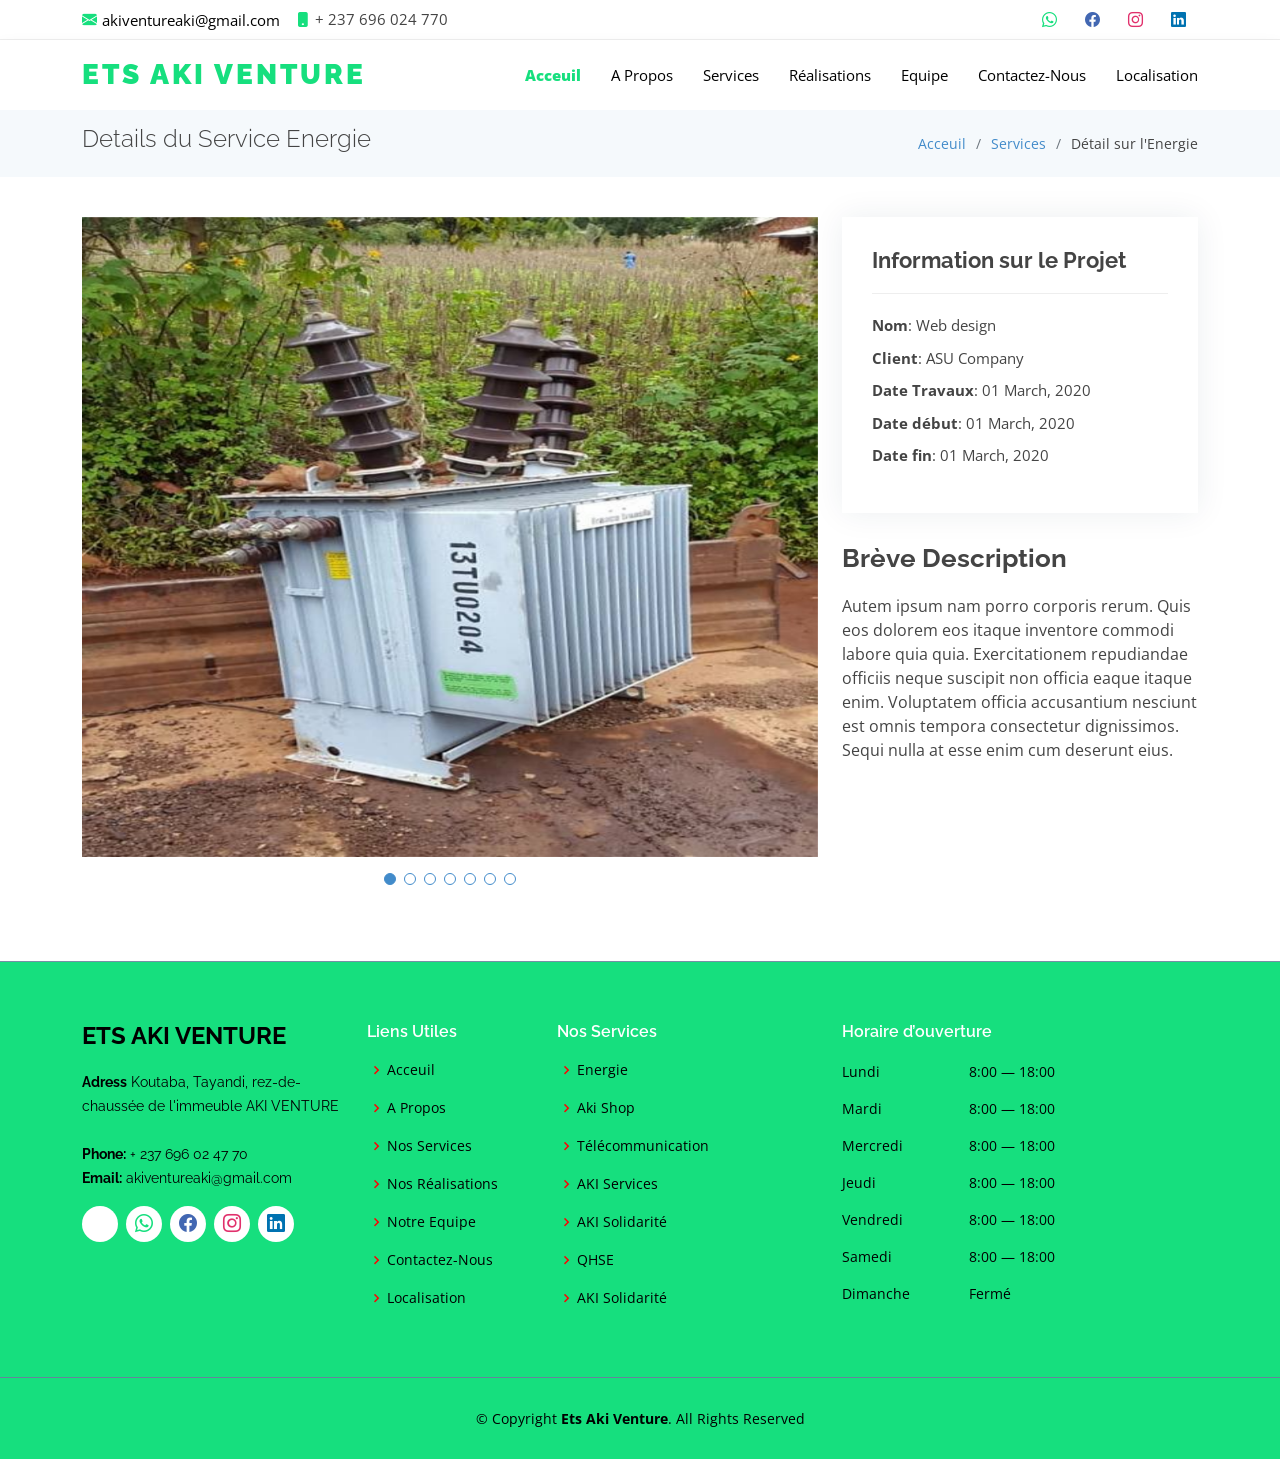
==== commit 122ef517: "Version 1 : commit :2 Change status of date" ====
--- a/portfolio-details.html
+++ b/portfolio-details.html
@@ -197,9 +197,9 @@
 
 
           <p>
-            <strong>Nous sommes:</strong> <span id='ct' style="font-weight: 700;"></span></b>
+          <!--  <strong>Nous sommes:</strong> <span id='ct' style="font-weight: 700;"></span></b>
             <span id='status' style="font-weight: 900;"></span>
-        </p>
+        </p>-->
         </div>
 
         <div class="col-lg-2 col-md-6 footer-links">
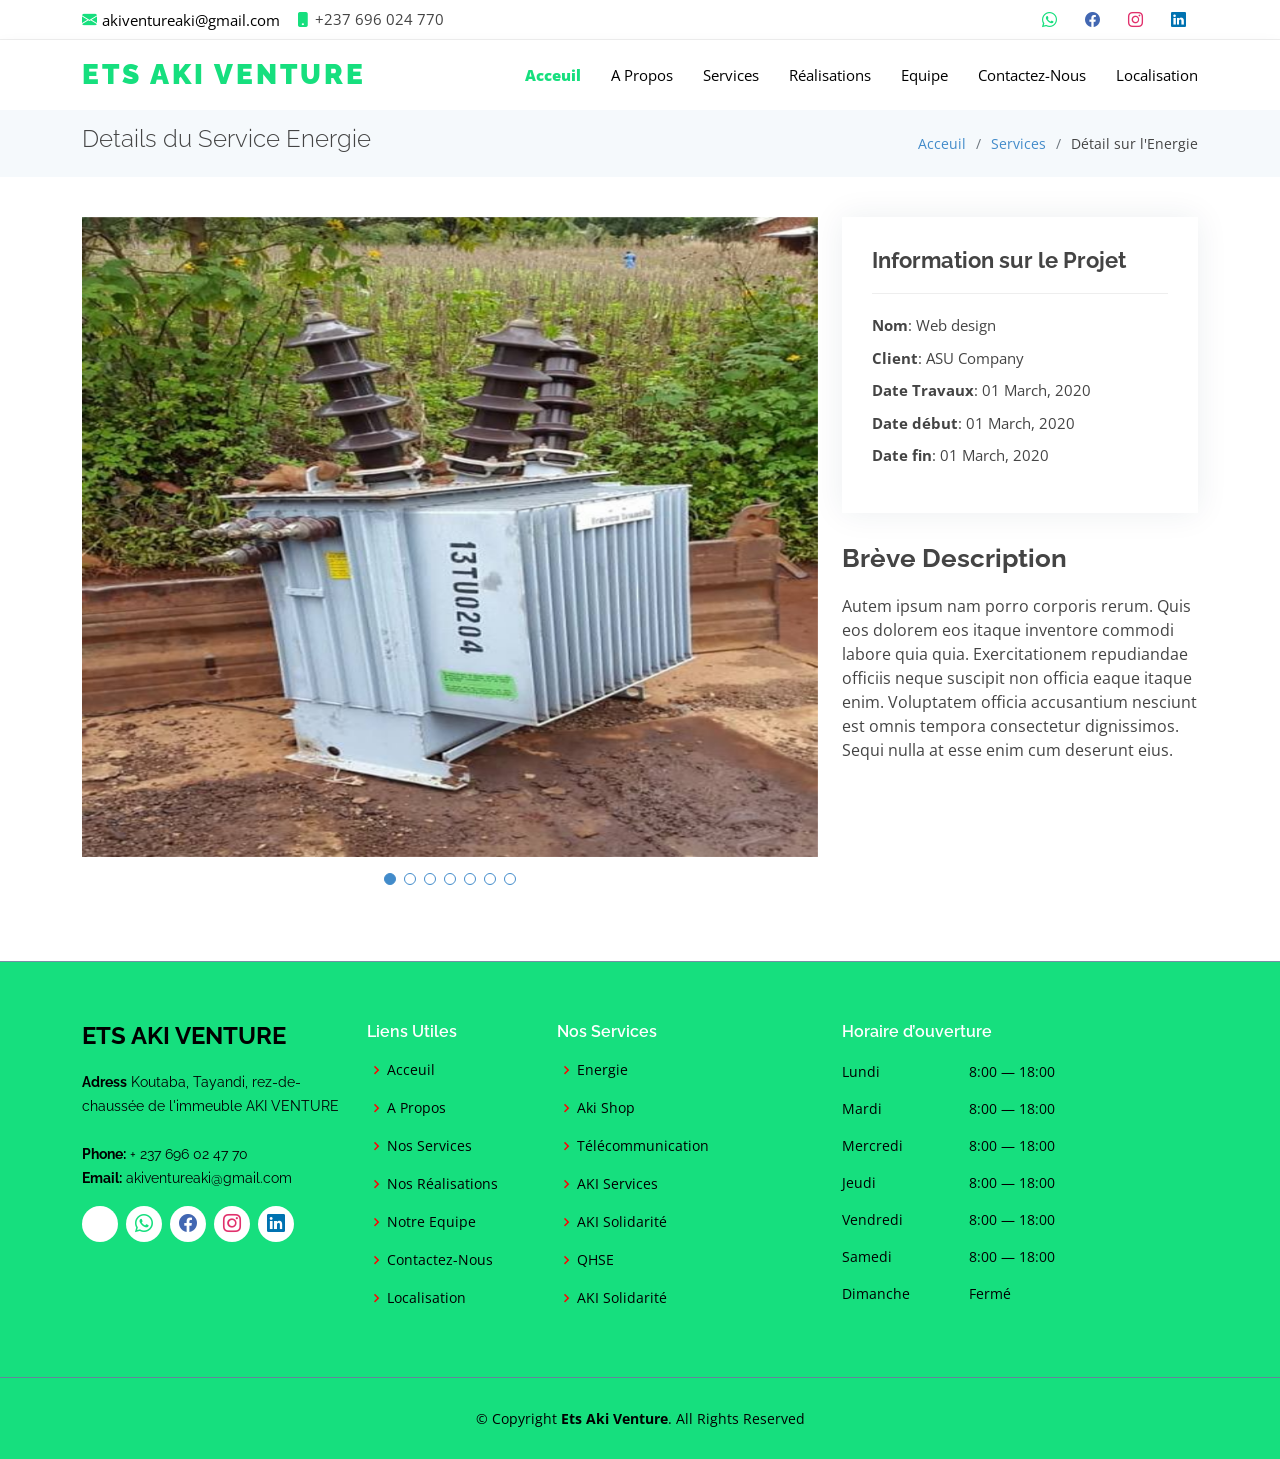
==== commit 6cfdb177: "Version 1 : commit :3 bug correction" ====
--- a/portfolio-details.html
+++ b/portfolio-details.html
@@ -44,10 +44,10 @@
   <div class="container d-flex justify-content-center justify-content-md-between">
     <div class="contact-info d-flex align-items-center">
       <i class="bi bi-envelope-fill"></i><a href="mailto:akiventureaki@gmail.com">akiventureaki@gmail.com</a>
-      <i class="bi bi-phone-fill phone-icon"></i>+ 237 696 024 770
+      <i class="bi bi-phone-fill phone-icon"></i>+237 696 024 770
     </div>
     <div class="social-links d-none d-md-block">
-      <a href="https://wa.me/2376960247708" class="whatsapp"><i class="bi bi-whatsapp"></i></a>
+      <a href="https://wa.me/237696024770" class="whatsapp"><i class="bi bi-whatsapp"></i></a>
       <a href="https://web.facebook.com/profile.php?id=100063569242002&_rdc=1&_rdr" class="facebook"><i class="bi bi-facebook"></i></a>
       <a href="#" class="instagram"><i class="bi bi-instagram"></i></a>
       <a href="https://www.linkedin.com/in/ibrahim-abdoulkadiri-b8015a106/?originalSubdomain=cm" class="linkedin"><i class="bi bi-linkedin"></i></i></a>
@@ -183,7 +183,7 @@
           </p>
           <div class="social-links mt-3">
             <a href="#" class="twitter"><i class="bx bxl-iconpark-security"></i></a>
-            <a href="https://wa.me/2376960247708" class="whatsapp"><i class="bi bi-whatsapp"></i></a>
+            <a href="https://wa.me/237696024770" class="whatsapp"><i class="bi bi-whatsapp"></i></a>
             <a href="https://web.facebook.com/profile.php?id=100063569242002&_rdc=1&_rdr" class="facebook"><i class="bi bi-facebook"></i></a>
             <a href="#" class="instagram"><i class="bi bi-instagram"></i></a>
             <a href="https://www.linkedin.com/in/ibrahim-abdoulkadiri-b8015a106/?originalSubdomain=cm" class="linkedin"><i class="bi bi-linkedin"></i></i></a>
